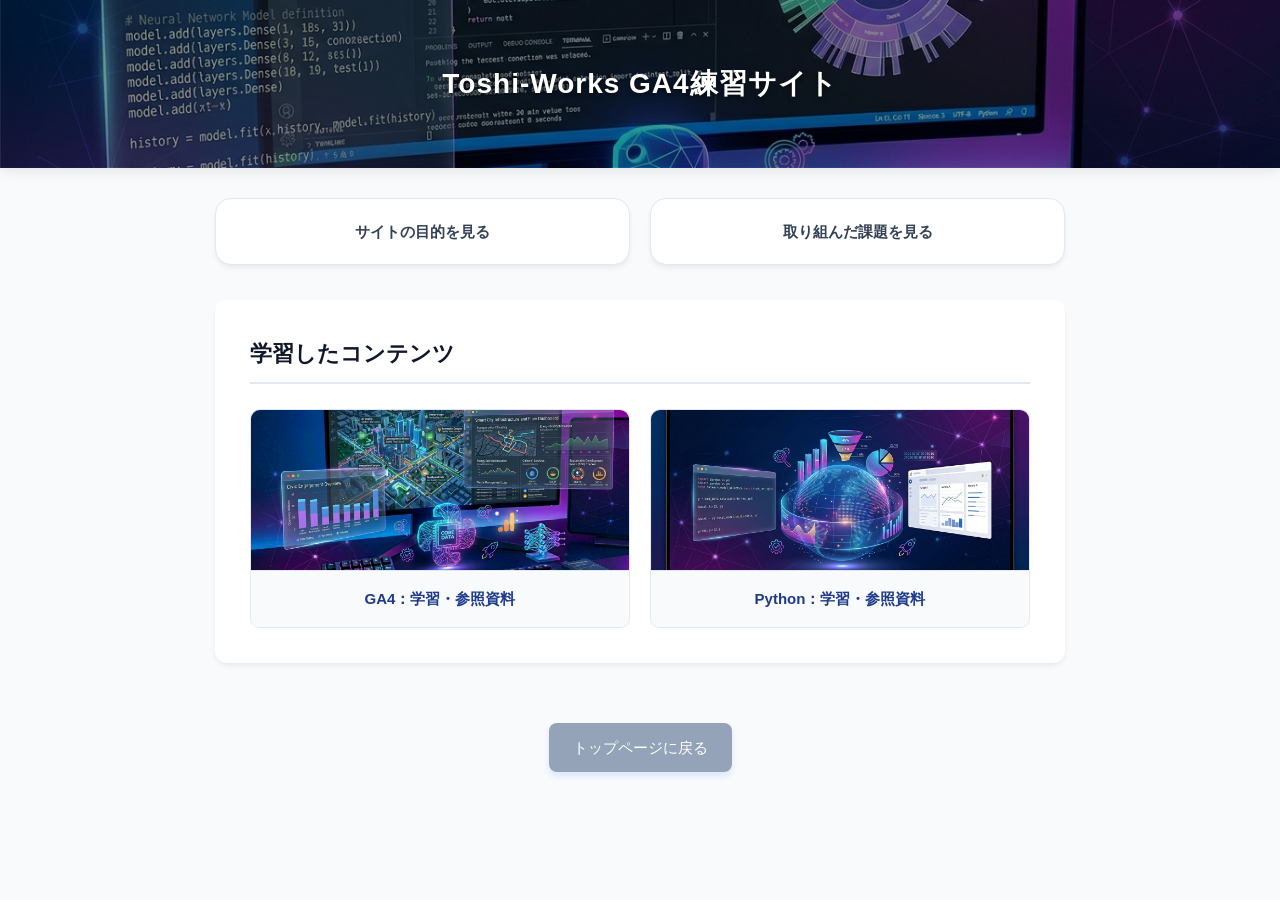
==== index.html @ b4716031 "Refactor index.html structure and improve layout" ====
<!DOCTYPE html>
<html lang="ja">
<head>
    <!-- Google Tag Manager -->
    <script>(function(w,d,s,l,i){w[l]=w[l]||[];w[l].push({'gtm.start':
new Date().getTime(),event:'gtm.js'});var f=d.getElementsByTagName(s)[0],
j=d.createElement(s),dl=l!='dataLayer'?'&l='+l:'';j.async=true;j.src=
'https://www.googletagmanager.com/gtm.js?id='+i+dl;f.parentNode.insertBefore(j,f);
})(window,document,'script','dataLayer','GTM-KW38LGGC');</script>
<!-- End Google Tag Manager -->
 
    <script>(function(w,d,s,l,i){w[l]=w[l]||[];w[l].push({'gtm.start':
    new Date().getTime(),event:'gtm.js'});var f=d.getElementsByTagName(s)[0],
    j=d.createElement(s),dl=l!='dataLayer'?'&l='+l:'';j.async=true;j.src=
    'https://www.googletagmanager.com/gtm.js?id='+i+dl;f.parentNode.insertBefore(j,f);
    })(window,document,'script','dataLayer','GTM-KW38LGGC');</script>
    <meta charset="UTF-8">
    <meta name="viewport" content="width=device-width, initial-scale=1.0">
    <title>Toshi-Works GA4練習サイト</title>
    <link rel="stylesheet" href="style.css">
    <script async src="https://www.googletagmanager.com/gtag/js?id=G-W32CDC7PDS"></script>
</head>
<body>
 <!-- Google Tag Manager (noscript) -->
<noscript><iframe src="https://www.googletagmanager.com/ns.html?id=GTM-KW38LGGC"
height="0" width="0" style="display:none;visibility:hidden"></iframe></noscript>
<!-- End Google Tag Manager (noscript) -->
    
    <noscript><iframe src="https://www.googletagmanager.com/ns.html?id=GTM-KW38LGGC"
    height="0" width="0" style="display:none;visibility:hidden"></iframe></noscript>
    <header>
        <h1>Toshi-Works GA4練習サイト</h1>
    </header>

    <div class="container">

        <div class="top-nav-container">
            <a href="about.html" class="nav-card-btn">
                サイトの目的を見る
            </a>
            <a href="works.html" class="nav-card-btn">
                取り組んだ課題を見る
            </a>
        </div>

        <div class="section-box">
            <h2 class="section-title">学習したコンテンツ</h2>
            
            <div class="content-flex-container">
                
                <a href="ga4_content.html" class="content-card-link">
                    <div class="content-card-img-box">
                        <img src="top_ga4.PNG" alt="GA4コンテンツ" class="content-card-img">
                    </div>
                    <div class="content-card-text">
                        GA4：学習・参照資料
                    </div>
                </a>

                <a href="python_contents.html" class="content-card-link">
                    <div class="content-card-img-box">
                        <img src="top_python.PNG" alt="Pythonコンテンツ" class="content-card-img">
                    </div>
                    <div class="content-card-text">
                        Python：学習・参照資料
                    </div>
                </a>

            </div> </div> <div class="footer-nav">
            <a href="https://toshi-works.github.io/toshi.works" class="link-btn link-btn-secondary">
                トップページに戻る
            </a>
        </div>

    </div> </body>
</html>
---- style.css ----
/* ==========================================================================
   Toshi-Works 共通スタイルシート（style.css）
   ========================================================================== */

/* 1. 全体の共通ベース設定 */
body {
    font-family: 'Helvetica Neue', Arial, sans-serif;
    background-color: #f8fafc;
    color: #334155;
    margin: 0;
    padding: 0;
    line-height: 1.7;
}

/* ==========================================================================
   1. 全体の共通ベース設定：ヘッダー画像背景版
   ========================================================================== */
header {
    /* 📷 「header-bg.jpg」をご自身が用意した画像の名前に変えてください */
    /* 画像をアップロードするまでは、スタイリッシュなグラデーションの仮画像が表示されます */
    background-image: linear-gradient(rgba(0, 0, 0, 0.4), rgba(0, 0, 0, 0.4)), url('top_hero.PNG');
    
    background-size: cover;      /* 画像をヘッダーの横幅いっぱいに綺麗に敷き詰める */
    background-position: center;  /* 画像の中心を基準に配置する */
    background-repeat: no-repeat;
    
    /* ヘッダーの縦幅（厚み）の調整 */
    padding: 60px 20px;          /* 上下に60pxの広めの余白を作って、画像を見せます */
    text-align: center;
    
    /* 立体感のあるオシャレな影 */
    box-shadow: 0 4px 12px rgba(0,0,0,0.08);
}

header h1 {
    margin: 0;
    font-size: 28px;             /* 文字を少し大きめに */
    color: #ffffff;              /* 💡 画像の上に載せるため、文字色を「白」に変えます */
    font-weight: bold;
    text-shadow: 0 2px 4px rgba(0, 0, 0, 0.5); /* 文字の後ろに薄い影を入れて、画像と重なっても読みやすくします */
    letter-spacing: 1px;         /* 文字の間隔を少し広げてオシャレに */
}
.container {
    max-width: 850px;
    margin: 40px auto;
    padding: 0 20px;
}

/* 2. 基本のボックス（セクション・ストーリー共通） */
.section-box, .story-box {
    background: #ffffff;
    border-radius: 12px;
    padding: 35px;
    margin-bottom: 30px;
    box-shadow: 0 4px 6px -1px rgba(0, 0, 0, 0.05), 0 2px 4px -1px rgba(0, 0, 0, 0.03);
}

.section-title, .page-title {
    font-size: 22px;
    color: #0f172a;
    margin-top: 0;
    margin-bottom: 25px;
    font-weight: 700;
    border-bottom: 2px solid #e2e8f0;
    padding-bottom: 10px;
}

/* ハイライト文字 */
.highlight {
    font-weight: bold;
    color: #1e3a8a;
    background-color: #eff6ff;
    padding: 2px 6px;
    border-radius: 4px;
}

/* 箇条書きリスト */
.skill-list, .work-list {
    margin: 20px 0;
    padding-left: 20px;
}

.skill-list li, .work-list li {
    margin-bottom: 10px;
    color: #475569;
}

/* 3. ボタン関連 */
.link-btn, .visit-btn, .contact-btn {
    display: inline-block;
    margin: 20px auto 10px auto;
    background-color: #3b82f6;
    color: #ffffff;
    text-decoration: none;
    padding: 12px 24px;
    border-radius: 8px;
    font-weight: bold;
    font-size: 15px;
    transition: all 0.3s ease;
    box-shadow: 0 4px 6px rgba(59, 130, 246, 0.15);
    border: none;
    cursor: pointer;
}

.link-btn:hover, .visit-btn:hover, .contact-btn:hover {
    background-color: #2563eb;
    transform: translateY(-2px);
    box-shadow: 0 6px 12px rgba(59, 130, 246, 0.25);
}

/* 戻るボタン（グレー） */
.link-btn-secondary {
    display: inline-block;
    background-color: #94a3b8;
    color: #ffffff;
    text-decoration: none;
    padding: 12px 24px;
    border-radius: 8px;
    font-weight: 500;
    transition: background-color 0.2s;
}

.link-btn-secondary:hover {
    background-color: #64748b;
}

.footer-nav {
    text-align: center;
    margin-top: 40px;
}

/* 4. トップページ専用：メインビジュアル */
.top-hero-banner {
    width: 100%;
    max-width: 100%;
    overflow: hidden;
    margin-bottom: 30px;
    border-radius: 12px;
}

.hero-img {
    width: 100%;
    height: 350px; 
    display: block;
    object-fit: cover; 
    object-position: center; 
}

/* 📱 スマホで見るときは縦幅を調整 */
@media (max-width: 768px) {
    .hero-img {
        height: 200px;
    }
}

/* 5. お問い合わせページ専用：淡いブルーのボックス */
.contact-section {
    background: #f0f5ff;
    border: 1px solid #dbeafe; 
    color: #334155;      
    border-radius: 12px;
    padding: 35px;
    text-align: center;
    margin-bottom: 30px;
}

.contact-title {
    font-size: 18px;
    margin-top: 0;
    margin-bottom: 10px;
    color: #334155;
    font-weight: bold;
}

/* 6. 実績ページ（Works）専用：オシャレな区切りのカード */
.work-card {
    background: #ffffff;
    border-radius: 16px;
    padding: 35px;
    margin-bottom: 40px;
    box-shadow: 0 10px 25px -5px rgba(0, 0, 0, 0.05), 0 8px 10px -6px rgba(0, 0, 0, 0.03);
    border-bottom: 4px solid #dbeafe; 
    position: relative;
}

.work-title {
    font-size: 24px; 
    color: #0f172a;
    margin-top: 0;
    margin-bottom: 8px;
    font-weight: 700;
}

.work-date {
    font-size: 13px;
    color: #94a3b8;
    margin-bottom: 20px;
    display: block;
}

.work-content-flex {
    display: flex;
    gap: 30px;
    align-items: flex-start;
}

@media (max-width: 768px) {
    .work-content-flex {
        flex-direction: column;
    }
}

.work-image-box {
    flex: 1;
    width: 100%;
}

.work-img {
    width: 100%;
    height: 220px; 
    border-radius: 10px;
    border: 1px solid #e2e8f0;
    object-fit: cover; 
    object-position: center; 
    box-shadow: 0 2px 4px rgba(0,0,0,0.02);
    transition: transform 0.3s ease;
}

.work-img:hover {
    transform: scale(1.02);
}

/* 📱 スマホ用の画像サイズ */
@media (max-width: 768px) {
    .work-img {
        height: 240px; 
    }
}

.work-text-box {
    flex: 1.3;
    width: 100%;
}

.work-section-title {
    font-size: 14px;
    color: #1e3a8a;
    font-weight: bold;
    margin-top: 20px;
    margin-bottom: 8px;
    background-color: #eff6ff;
    padding: 4px 10px;
    border-radius: 6px;
    display: inline-block;
}

/* ==========================================================================
   7. トップページ：学習コンテンツの横並び・カードリンク設定
   ========================================================================== */
/* 2つのカードを横並びにする指示 */
.content-flex-container {
    display: flex;
    gap: 20px; 
    width: 100%;
}

/* 一体化してクリックできるようにするカードの土台 */
.content-card-link {
    flex: 1; 
    background: #ffffff;
    border: 1px solid #e2e8f0;
    border-radius: 10px;
    overflow: hidden;
    text-decoration: none; 
    display: block;
    transition: all 0.3s ease;
    box-shadow: 0 2px 4px rgba(0,0,0,0.02);
}

/* カード全体にマウスを乗せたときの「浮き上がる」動き */
.content-card-link:hover {
    transform: translateY(-4px);
    box-shadow: 0 12px 20px -5px rgba(0, 0, 0, 0.08);
    border-color: #3b82f6; 
}

/* カード内の画像の設定 */
.content-card-img-box {
    width: 100%;
    height: 160px; 
    overflow: hidden;
}

.content-card-img {
    width: 100%;
    height: 100%;
    object-fit: cover; 
}

/* 画像の下の「文字列」のオシャレな装飾 */
.content-card-text {
    padding: 15px;
    text-align: center;
    font-weight: bold;
    font-size: 15px;
    color: #1e3a8a; 
    background-color: #f8fafc; 
    border-top: 1px solid #e2e8f0;
    transition: background-color 0.3s;
}

/* マウスを乗せたときに文字の背景を少し明るく */
.content-card-link:hover .content-card-text {
    background-color: #eff6ff;
    color: #2563eb;
}

/* 📱 スマホで見るときは縦並びに自動切り替え */
@media (max-width: 768px) {
    .content-flex-container {
        flex-direction: column;
        gap: 15px;
    }
    .content-card-img-box {
        height: 180px; 
    }
}
/* ==========================================================================
   8. トップページ最上部：ナビゲーションボタン横並び設定（極上モダン版）
   ========================================================================== */
.top-nav-container {
    display: flex;
    gap: 20px;            /* ボタン同士に心地よい隙間を作る */
    margin: -10px auto 35px auto; /* ヘッダーと下のコンテンツを繋ぐ絶妙な余白 */
    width: 100%;
}

.nav-card-btn {
    flex: 1;
    background: #ffffff;
    color: #334155;       /* パキッとした青ではなく、高級感のあるダークグレー */
    border: 1px solid #e2e8f0;
    text-decoration: none;
    padding: 20px 16px;   /* 上下を少しふっくらさせて押しやすく */
    text-align: center;
    font-weight: 600;     /* 太すぎず細すぎない、今風の文字の太さ */
    font-size: 15px;
    border-radius: 16px;  /* 角をしっかり丸めて、柔らかく洗練された印象に */
    
    /* 💡 影を「2層」重ねることで、ベタ塗りではない、本物の立体感（浮き出し）を作ります */
    box-shadow: 
        0 4px 6px -1px rgba(0, 0, 0, 0.05), 
        0 2px 4px -1px rgba(0, 0, 0, 0.03);
    
    /* マウスを乗せたときの動きを滑らかにする設定 */
    transition: transform 0.25s cubic-bezier(0.4, 0, 0.2, 1), 
                box-shadow 0.25s ease, 
                border-color 0.25s ease, 
                color 0.25s ease;
}

/* 💡 マウスを乗せた（ホバーした）ときの特別な演出 */
.nav-card-btn:hover {
    color: #3b82f6;       /* 文字が爽やかなテックブルーに変わる */
    border-color: #bfdbfe; /* 枠線が優しい薄青に変化 */
    
    /* フワッと上に4ピクセルだけ浮き上がる */
    transform: translateY(-4px); 
    
    /* 浮き上がった分、影を深く、柔らかく広げてリアルな影を表現 */
    box-shadow: 
        0 20px 25px -5px rgba(59, 130, 246, 0.1), 
        0 10px 10px -5px rgba(59, 130, 246, 0.04);
}

/* 📱 スマホで見るときはスマートな縦並びに自動切り替え */
@media (max-width: 768px) {
    .top-nav-container {
        flex-direction: column;
        gap: 12px;
        margin-top: 5px;
    }
    .nav-card-btn {
        padding: 16px; /* スマホでは少しスリムにして画面に収まりやすく */
    }
}
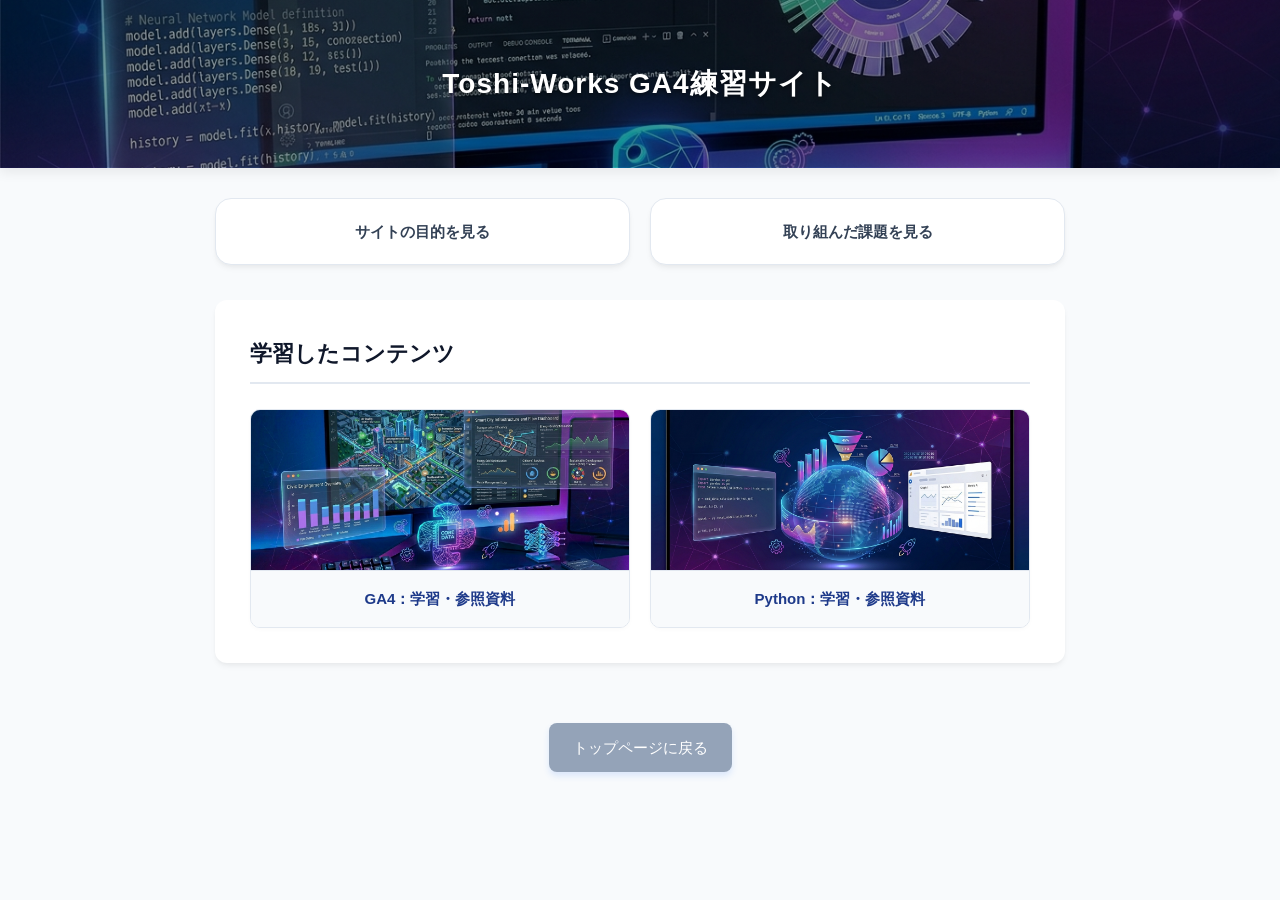
==== commit d6673207: "Update index.html" ====
--- a/index.html
+++ b/index.html
@@ -48,9 +48,9 @@
             
             <div class="content-flex-container">
                 
-                <a href="ga4_content.html" class="content-card-link">
+                <a href="ga4_contents.html" class="content-card-link">
                     <div class="content-card-img-box">
-                        <img src="top_ga4.PNG" alt="GA4コンテンツ" class="content-card-img">
+                        <img src="images/top_ga4.PNG" alt="GA4コンテンツ" class="content-card-img">
                     </div>
                     <div class="content-card-text">
                         GA4：学習・参照資料
@@ -59,7 +59,7 @@
 
                 <a href="python_contents.html" class="content-card-link">
                     <div class="content-card-img-box">
-                        <img src="top_python.PNG" alt="Pythonコンテンツ" class="content-card-img">
+                        <img src="images/top_python.PNG" alt="Pythonコンテンツ" class="content-card-img">
                     </div>
                     <div class="content-card-text">
                         Python：学習・参照資料
--- a/style.css
+++ b/style.css
@@ -18,7 +18,7 @@
 header {
     /* 📷 「header-bg.jpg」をご自身が用意した画像の名前に変えてください */
     /* 画像をアップロードするまでは、スタイリッシュなグラデーションの仮画像が表示されます */
-    background-image: linear-gradient(rgba(0, 0, 0, 0.4), rgba(0, 0, 0, 0.4)), url('top_hero.PNG');
+    background-image: linear-gradient(rgba(0, 0, 0, 0.4), rgba(0, 0, 0, 0.4)), url('images/top_hero.PNG');
     
     background-size: cover;      /* 画像をヘッダーの横幅いっぱいに綺麗に敷き詰める */
     background-position: center;  /* 画像の中心を基準に配置する */
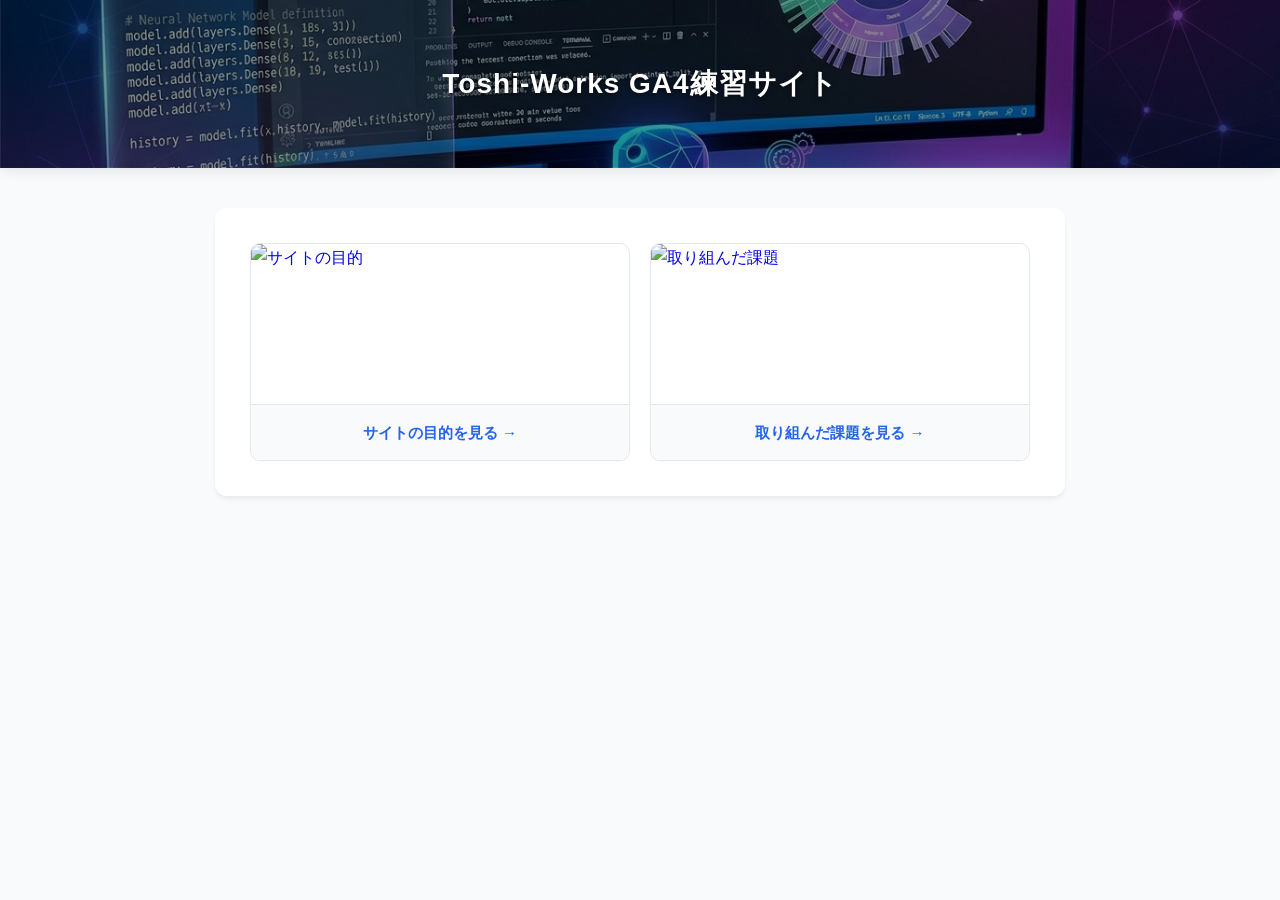
==== commit b646de6f: "Fix Google Tag Manager comments in index.html" ====
--- a/index.html
+++ b/index.html
@@ -1,14 +1,13 @@
 <!DOCTYPE html>
 <html lang="ja">
 <head>
-    <!-- Google Tag Manager -->
+     <!-- Google Tag Manager -->
     <script>(function(w,d,s,l,i){w[l]=w[l]||[];w[l].push({'gtm.start':
 new Date().getTime(),event:'gtm.js'});var f=d.getElementsByTagName(s)[0],
 j=d.createElement(s),dl=l!='dataLayer'?'&l='+l:'';j.async=true;j.src=
 'https://www.googletagmanager.com/gtm.js?id='+i+dl;f.parentNode.insertBefore(j,f);
 })(window,document,'script','dataLayer','GTM-KW38LGGC');</script>
 <!-- End Google Tag Manager -->
- 
     <script>(function(w,d,s,l,i){w[l]=w[l]||[];w[l].push({'gtm.start':
     new Date().getTime(),event:'gtm.js'});var f=d.getElementsByTagName(s)[0],
     j=d.createElement(s),dl=l!='dataLayer'?'&l='+l:'';j.async=true;j.src=
@@ -21,11 +20,10 @@
     <script async src="https://www.googletagmanager.com/gtag/js?id=G-W32CDC7PDS"></script>
 </head>
 <body>
- <!-- Google Tag Manager (noscript) -->
+     <!-- Google Tag Manager (noscript) -->
 <noscript><iframe src="https://www.googletagmanager.com/ns.html?id=GTM-KW38LGGC"
 height="0" width="0" style="display:none;visibility:hidden"></iframe></noscript>
 <!-- End Google Tag Manager (noscript) -->
-    
     <noscript><iframe src="https://www.googletagmanager.com/ns.html?id=GTM-KW38LGGC"
     height="0" width="0" style="display:none;visibility:hidden"></iframe></noscript>
     <header>
@@ -34,43 +32,25 @@
 
     <div class="container">
 
-        <div class="top-nav-container">
-            <a href="about.html" class="nav-card-btn">
-                サイトの目的を見る
-            </a>
-            <a href="works.html" class="nav-card-btn">
-                取り組んだ課題を見る
-            </a>
-        </div>
-
         <div class="section-box">
-            <h2 class="section-title">学習したコンテンツ</h2>
-            
             <div class="content-flex-container">
                 
-                <a href="ga4_contents.html" class="content-card-link">
+                <a href="about.html" class="content-card-link">
                     <div class="content-card-img-box">
-                        <img src="images/top_ga4.PNG" alt="GA4コンテンツ" class="content-card-img">
+                        <img src="images/site.PNG" alt="サイトの目的" class="content-card-img">
                     </div>
-                    <div class="content-card-text">
-                        GA4：学習・参照資料
+                    <div class="content-card-text" style="font-weight: bold; color: #2563eb;">
+                        サイトの目的を見る →
                     </div>
                 </a>
 
-                <a href="python_contents.html" class="content-card-link">
+                <a href="works.html" class="content-card-link">
                     <div class="content-card-img-box">
-                        <img src="images/top_python.PNG" alt="Pythonコンテンツ" class="content-card-img">
+                        <img src="images/challenge.PMG" alt="取り組んだ課題" class="content-card-img">
                     </div>
-                    <div class="content-card-text">
-                        Python：学習・参照資料
+                    <div class="content-card-text" style="font-weight: bold; color: #2563eb;">
+                        取り組んだ課題を見る →
                     </div>
                 </a>
 
-            </div> </div> <div class="footer-nav">
-            <a href="https://toshi-works.github.io/toshi.works" class="link-btn link-btn-secondary">
-                トップページに戻る
-            </a>
-        </div>
-
-    </div> </body>
-</html>
+            </div>
--- a/style.css
+++ b/style.css
@@ -2,7 +2,9 @@
    Toshi-Works 共通スタイルシート（style.css）
    ========================================================================== */
 
-/* 1. 全体の共通ベース設定 */
+/* --------------------------------------------------------------------------
+   1. 全体の共通ベース設定 ＆ ヘッダー
+   -------------------------------------------------------------------------- */
 body {
     font-family: 'Helvetica Neue', Arial, sans-serif;
     background-color: #f8fafc;
@@ -12,41 +14,35 @@
     line-height: 1.7;
 }
 
-/* ==========================================================================
-   1. 全体の共通ベース設定：ヘッダー画像背景版
-   ========================================================================== */
 header {
-    /* 📷 「header-bg.jpg」をご自身が用意した画像の名前に変えてください */
-    /* 画像をアップロードするまでは、スタイリッシュなグラデーションの仮画像が表示されます */
+    /* 📷 背景画像の指定 */
     background-image: linear-gradient(rgba(0, 0, 0, 0.4), rgba(0, 0, 0, 0.4)), url('images/top_hero.PNG');
-    
     background-size: cover;      /* 画像をヘッダーの横幅いっぱいに綺麗に敷き詰める */
     background-position: center;  /* 画像の中心を基準に配置する */
     background-repeat: no-repeat;
-    
-    /* ヘッダーの縦幅（厚み）の調整 */
     padding: 60px 20px;          /* 上下に60pxの広めの余白を作って、画像を見せます */
     text-align: center;
-    
-    /* 立体感のあるオシャレな影 */
-    box-shadow: 0 4px 12px rgba(0,0,0,0.08);
+    box-shadow: 0 4px 12px rgba(0,0,0,0.08); /* 立体感のあるオシャレな影 */
 }
 
 header h1 {
     margin: 0;
-    font-size: 28px;             /* 文字を少し大きめに */
-    color: #ffffff;              /* 💡 画像の上に載せるため、文字色を「白」に変えます */
-    font-weight: bold;
-    text-shadow: 0 2px 4px rgba(0, 0, 0, 0.5); /* 文字の後ろに薄い影を入れて、画像と重なっても読みやすくします */
+    font-size: 28px;
+    color: #ffffff;              /* 文字色を「白」に */
+    font-weight: bold;
+    text-shadow: 0 2px 4px rgba(0, 0, 0, 0.5); /* 文字の後ろに薄い影を入れて読みやすく */
     letter-spacing: 1px;         /* 文字の間隔を少し広げてオシャレに */
 }
+
 .container {
     max-width: 850px;
     margin: 40px auto;
     padding: 0 20px;
 }
 
-/* 2. 基本のボックス（セクション・ストーリー共通） */
+/* --------------------------------------------------------------------------
+   2. 基本のボックス ＆ 共通パーツ
+   -------------------------------------------------------------------------- */
 .section-box, .story-box {
     background: #ffffff;
     border-radius: 12px;
@@ -85,8 +81,11 @@
     color: #475569;
 }
 
-/* 3. ボタン関連 */
-.link-btn, .visit-btn, .contact-btn {
+/* --------------------------------------------------------------------------
+   3. ボタン関連（共通 ＆ フッター戻るボタン）
+   -------------------------------------------------------------------------- */
+/* お問い合わせ等で使う標準ボタン */
+.link-btn, .contact-btn {
     display: inline-block;
     margin: 20px auto 10px auto;
     background-color: #3b82f6;
@@ -102,7 +101,7 @@
     cursor: pointer;
 }
 
-.link-btn:hover, .visit-btn:hover, .contact-btn:hover {
+.link-btn:hover, .contact-btn:hover {
     background-color: #2563eb;
     transform: translateY(-2px);
     box-shadow: 0 6px 12px rgba(59, 130, 246, 0.25);
@@ -129,7 +128,9 @@
     margin-top: 40px;
 }
 
-/* 4. トップページ専用：メインビジュアル */
+/* --------------------------------------------------------------------------
+   4. トップページ専用：メインビジュアル
+   -------------------------------------------------------------------------- */
 .top-hero-banner {
     width: 100%;
     max-width: 100%;
@@ -153,7 +154,9 @@
     }
 }
 
-/* 5. お問い合わせページ専用：淡いブルーのボックス */
+/* --------------------------------------------------------------------------
+   5. お問い合わせページ専用：淡いブルーのボックス
+   -------------------------------------------------------------------------- */
 .contact-section {
     background: #f0f5ff;
     border: 1px solid #dbeafe; 
@@ -172,99 +175,72 @@
     font-weight: bold;
 }
 
-/* 6. 実績ページ（Works）専用：オシャレな区切りのカード */
-.work-card {
+/* --------------------------------------------------------------------------
+   6. トップページ最上部：ナビゲーションボタン（極上モダン版）
+   -------------------------------------------------------------------------- */
+.top-nav-container {
+    display: flex;
+    gap: 20px;            /* ボタン同士に心地よい隙間を作る */
+    margin: -10px auto 35px auto; /* ヘッダーと下のコンテンツを繋ぐ絶妙な余白 */
+    width: 100%;
+}
+
+.nav-card-btn {
+    flex: 1;
     background: #ffffff;
-    border-radius: 16px;
-    padding: 35px;
-    margin-bottom: 40px;
-    box-shadow: 0 10px 25px -5px rgba(0, 0, 0, 0.05), 0 8px 10px -6px rgba(0, 0, 0, 0.03);
-    border-bottom: 4px solid #dbeafe; 
-    position: relative;
-}
-
-.work-title {
-    font-size: 24px; 
-    color: #0f172a;
-    margin-top: 0;
-    margin-bottom: 8px;
-    font-weight: 700;
-}
-
-.work-date {
-    font-size: 13px;
-    color: #94a3b8;
-    margin-bottom: 20px;
-    display: block;
-}
-
-.work-content-flex {
-    display: flex;
-    gap: 30px;
-    align-items: flex-start;
-}
-
+    color: #334155;       /* 高級感のあるダークグレー */
+    border: 1px solid #e2e8f0;
+    text-decoration: none;
+    padding: 20px 16px;   /* 上下を少しふっくらさせて押しやすく */
+    text-align: center;
+    font-weight: 600;     /* 太すぎず細すぎない、今風の文字の太さ */
+    font-size: 15px;
+    border-radius: 16px;  /* 角をしっかり丸めて、柔らかく洗練された印象に */
+    
+    /* 💡 影を「2層」重ねることで本物の立体感を作ります */
+    box-shadow: 
+        0 4px 6px -1px rgba(0, 0, 0, 0.05), 
+        0 2px 4px -1px rgba(0, 0, 0, 0.03);
+    
+    /* マウスを乗せたときの動きを滑らかにする設定 */
+    transition: transform 0.25s cubic-bezier(0.4, 0, 0.2, 1), 
+                box-shadow 0.25s ease, 
+                border-color 0.25s ease, 
+                color 0.25s ease;
+}
+
+/* マウスを乗せた（ホバーした）ときの特別な演出 */
+.nav-card-btn:hover {
+    color: #3b82f6;       /* 文字が爽やかなテックブルーに変わる */
+    border-color: #bfdbfe; /* 枠線が優しい薄青に変化 */
+    transform: translateY(-4px); /* フワッと上に4ピクセルだけ浮き上がる */
+    
+    box-shadow: 
+        0 20px 25px -5px rgba(59, 130, 246, 0.1), 
+        0 10px 10px -5px rgba(59, 130, 246, 0.04);
+}
+
+/* 📱 スマホ用：縦並びに自動切り替え */
 @media (max-width: 768px) {
-    .work-content-flex {
+    .top-nav-container {
         flex-direction: column;
-    }
-}
-
-.work-image-box {
-    flex: 1;
-    width: 100%;
-}
-
-.work-img {
-    width: 100%;
-    height: 220px; 
-    border-radius: 10px;
-    border: 1px solid #e2e8f0;
-    object-fit: cover; 
-    object-position: center; 
-    box-shadow: 0 2px 4px rgba(0,0,0,0.02);
-    transition: transform 0.3s ease;
-}
-
-.work-img:hover {
-    transform: scale(1.02);
-}
-
-/* 📱 スマホ用の画像サイズ */
-@media (max-width: 768px) {
-    .work-img {
-        height: 240px; 
-    }
-}
-
-.work-text-box {
-    flex: 1.3;
-    width: 100%;
-}
-
-.work-section-title {
-    font-size: 14px;
-    color: #1e3a8a;
-    font-weight: bold;
-    margin-top: 20px;
-    margin-bottom: 8px;
-    background-color: #eff6ff;
-    padding: 4px 10px;
-    border-radius: 6px;
-    display: inline-block;
-}
-
-/* ==========================================================================
+        gap: 12px;
+        margin-top: 5px;
+    }
+    .nav-card-btn {
+        padding: 16px;
+    }
+}
+
+/* --------------------------------------------------------------------------
    7. トップページ：学習コンテンツの横並び・カードリンク設定
-   ========================================================================== */
-/* 2つのカードを横並びにする指示 */
+   -------------------------------------------------------------------------- */
 .content-flex-container {
     display: flex;
     gap: 20px; 
     width: 100%;
 }
 
-/* 一体化してクリックできるようにするカードの土台 */
 .content-card-link {
     flex: 1; 
     background: #ffffff;
@@ -277,14 +253,12 @@
     box-shadow: 0 2px 4px rgba(0,0,0,0.02);
 }
 
-/* カード全体にマウスを乗せたときの「浮き上がる」動き */
 .content-card-link:hover {
     transform: translateY(-4px);
     box-shadow: 0 12px 20px -5px rgba(0, 0, 0, 0.08);
     border-color: #3b82f6; 
 }
 
-/* カード内の画像の設定 */
 .content-card-img-box {
     width: 100%;
     height: 160px; 
@@ -297,7 +271,6 @@
     object-fit: cover; 
 }
 
-/* 画像の下の「文字列」のオシャレな装飾 */
 .content-card-text {
     padding: 15px;
     text-align: center;
@@ -309,13 +282,12 @@
     transition: background-color 0.3s;
 }
 
-/* マウスを乗せたときに文字の背景を少し明るく */
 .content-card-link:hover .content-card-text {
     background-color: #eff6ff;
     color: #2563eb;
 }
 
-/* 📱 スマホで見るときは縦並びに自動切り替え */
+/* 📱 スマホ用：縦並びに自動切り替え */
 @media (max-width: 768px) {
     .content-flex-container {
         flex-direction: column;
@@ -325,62 +297,198 @@
         height: 180px; 
     }
 }
-/* ==========================================================================
-   8. トップページ最上部：ナビゲーションボタン横並び設定（極上モダン版）
-   ========================================================================== */
-.top-nav-container {
+
+/* --------------------------------------------------------------------------
+   8. 実績ページ（Works）専用：カードレイアウト
+   -------------------------------------------------------------------------- */
+.work-card {
+    background: #ffffff;
+    border-radius: 16px;
+    padding: 35px;
+    margin-bottom: 40px;
+    box-shadow: 0 10px 25px -5px rgba(0, 0, 0, 0.05), 0 8px 10px -6px rgba(0, 0, 0, 0.03);
+    border-bottom: 4px solid #dbeafe; 
+    position: relative;
+}
+
+.work-title {
+    font-size: 24px; 
+    color: #0f172a;
+    margin-top: 0;
+    margin-bottom: 8px;
+    font-weight: 700;
+}
+
+.work-date {
+    font-size: 13px;
+    color: #94a3b8;
+    margin-bottom: 20px;
+    display: block;
+}
+
+.work-content-flex {
     display: flex;
-    gap: 20px;            /* ボタン同士に心地よい隙間を作る */
-    margin: -10px auto 35px auto; /* ヘッダーと下のコンテンツを繋ぐ絶妙な余白 */
-    width: 100%;
-}
-
-.nav-card-btn {
+    gap: 30px;
+    align-items: flex-start;
+}
+
+@media (max-width: 768px) {
+    .work-content-flex {
+        flex-direction: column;
+    }
+}
+
+.work-image-box {
     flex: 1;
-    background: #ffffff;
-    color: #334155;       /* パキッとした青ではなく、高級感のあるダークグレー */
+    width: 100%;
+}
+
+.work-img {
+    width: 100%;
+    height: 220px; 
+    border-radius: 10px;
     border: 1px solid #e2e8f0;
+    object-fit: cover; 
+    object-position: center; 
+    box-shadow: 0 2px 4px rgba(0,0,0,0.02);
+    transition: transform 0.3s ease;
+}
+
+.work-img:hover {
+    transform: scale(1.02);
+}
+
+/* 📱 スマホ用の画像サイズ */
+@media (max-width: 768px) {
+    .work-img {
+        height: 240px; 
+    }
+}
+
+.work-text-box {
+    flex: 1.3;
+    width: 100%;
+}
+
+.work-section-title {
+    font-size: 14px;
+    color: #1e3a8a;
+    font-weight: bold;
+    margin-top: 20px;
+    margin-bottom: 8px;
+    background-color: #eff6ff;
+    padding: 4px 10px;
+    border-radius: 6px;
+    display: inline-block;
+}
+
+/* 💡 修正：実績カード内のリンクボタン（シックなモノトーン版） */
+.visit-btn {
+    display: inline-block;
+    background-color: #475569; /* 高級感のあるスレートグレー */
+    color: #ffffff;
     text-decoration: none;
-    padding: 20px 16px;   /* 上下を少しふっくらさせて押しやすく */
-    text-align: center;
-    font-weight: 600;     /* 太すぎず細すぎない、今風の文字の太さ */
-    font-size: 15px;
-    border-radius: 16px;  /* 角をしっかり丸めて、柔らかく洗練された印象に */
+    padding: 12px 24px;
+    font-weight: 600;
+    font-size: 14px;
+    border-radius: 8px;
+    margin-top: 20px;
+    text-align: center;
+    transition: background-color 0.2s ease, transform 0.2s ease;
+    box-shadow: 0 2px 4px rgba(0, 0, 0, 0.05);
+    border: none;
+    cursor: pointer;
+}
+
+.visit-btn:hover {
+    background-color: #334155; /* 深みのあるチャコールグレーに変化 */
+    transform: translateY(-1px);
+    box-shadow: 0 4px 6px rgba(0, 0, 0, 0.1);
+}
+
+/* --------------------------------------------------------------------------
+   9. コードブロック（Pythonコード表示用）
+   -------------------------------------------------------------------------- */
+.code-container {
+    margin: 20px 0;
+    background-color: #1e293b; /* ダークモード風の洗練された濃いグレー */
+    border-radius: 8px;
+    overflow: hidden;
+    box-shadow: 0 4px 6px -1px rgba(0, 0, 0, 0.1);
+}
+
+.code-header {
+    background-color: #0f172a; /* 枠よりさらに一段暗い色で引き締める */
+    padding: 10px 16px;
+    color: #94a3b8;
+    font-size: 13px;
+    font-family: 'Courier New', Courier, monospace;
+    border-bottom: 1px solid #334155;
+}
+
+.code-container pre {
+    margin: 0;
+    padding: 18px 20px;
+    overflow-x: auto;   /* 横スクロール */
     
-    /* 💡 影を「2層」重ねることで、ベタ塗りではない、本物の立体感（浮き出し）を作ります */
-    box-shadow: 
-        0 4px 6px -1px rgba(0, 0, 0, 0.05), 
-        0 2px 4px -1px rgba(0, 0, 0, 0.03);
-    
-    /* マウスを乗せたときの動きを滑らかにする設定 */
-    transition: transform 0.25s cubic-bezier(0.4, 0, 0.2, 1), 
-                box-shadow 0.25s ease, 
-                border-color 0.25s ease, 
-                color 0.25s ease;
-}
-
-/* 💡 マウスを乗せた（ホバーした）ときの特別な演出 */
-.nav-card-btn:hover {
-    color: #3b82f6;       /* 文字が爽やかなテックブルーに変わる */
-    border-color: #bfdbfe; /* 枠線が優しい薄青に変化 */
-    
-    /* フワッと上に4ピクセルだけ浮き上がる */
-    transform: translateY(-4px); 
-    
-    /* 浮き上がった分、影を深く、柔らかく広げてリアルな影を表現 */
-    box-shadow: 
-        0 20px 25px -5px rgba(59, 130, 246, 0.1), 
-        0 10px 10px -5px rgba(59, 130, 246, 0.04);
-}
-
-/* 📱 スマホで見るときはスマートな縦並びに自動切り替え */
-@media (max-width: 768px) {
-    .top-nav-container {
-        flex-direction: column;
-        gap: 12px;
-        margin-top: 5px;
-    }
-    .nav-card-btn {
-        padding: 16px; /* スマホでは少しスリムにして画面に収まりやすく */
-    }
-}
+    /* 💡 長いコード対策：400pxを超えたら枠内で縦スクロールさせる設定 */
+    max-height: 400px;  
+    overflow-y: auto;   
+}
+
+.code-container code {
+    color: #38bdf8;       /* Pythonのコードが映える、爽やかなライトブルー */
+    font-family: 'Consolas', 'Monaco', 'Courier New', Courier, monospace; /* プログラミング専用フォント */
+    font-size: 14px;
+    line-height: 1.6;     /* 行と行の間のスペースを広げて読みやすく */
+    text-align: left;
+    display: block;
+}
+
+/* --- カテゴリータグ用のスタイル（新設） --- */
+.work-meta {
+    display: flex;
+    align-items: center;
+    gap: 15px;            /* 日付とタグの間の隙間 */
+    margin-bottom: 20px;  /* 本文との間の余白 */
+    flex-wrap: wrap;      /* スマホ画面で溢れたら自動で折り返す */
+}
+
+.work-tags {
+    display: flex;
+    gap: 8px;             /* タグ同士の隙間 */
+}
+
+/* タグ共通のベースデザイン（丸み、文字サイズなど） */
+.work-tags span {
+    font-size: 11px;
+    font-weight: bold;
+    padding: 3px 10px;
+    border-radius: 20px;  /* カプセル型の丸み */
+}
+
+/* 💡 テーマごとの色分け設定（お好みの色に調整可能です） */
+.tag-python {
+    background-color: #ffeaa7; /* 優しい黄色 */
+    color: #d63031;
+}
+
+.tag-stats {
+    background-color: #dff9fb; /* 優しい水色 */
+    color: #130cb7;
+}
+
+.tag-ga4 {
+    background-color: #ffe4e1; /* 優しいピンク */
+    color: #c71585;
+}
+
+.tag-gas {
+    background-color: #e8f5e9; /* 優しい薄緑 */
+    color: #2e7d32;
+}
+
+.tag-looker {
+    background-color: #f3e5f5; /* 優しい薄紫 */
+    color: #6a1b9a;
+}
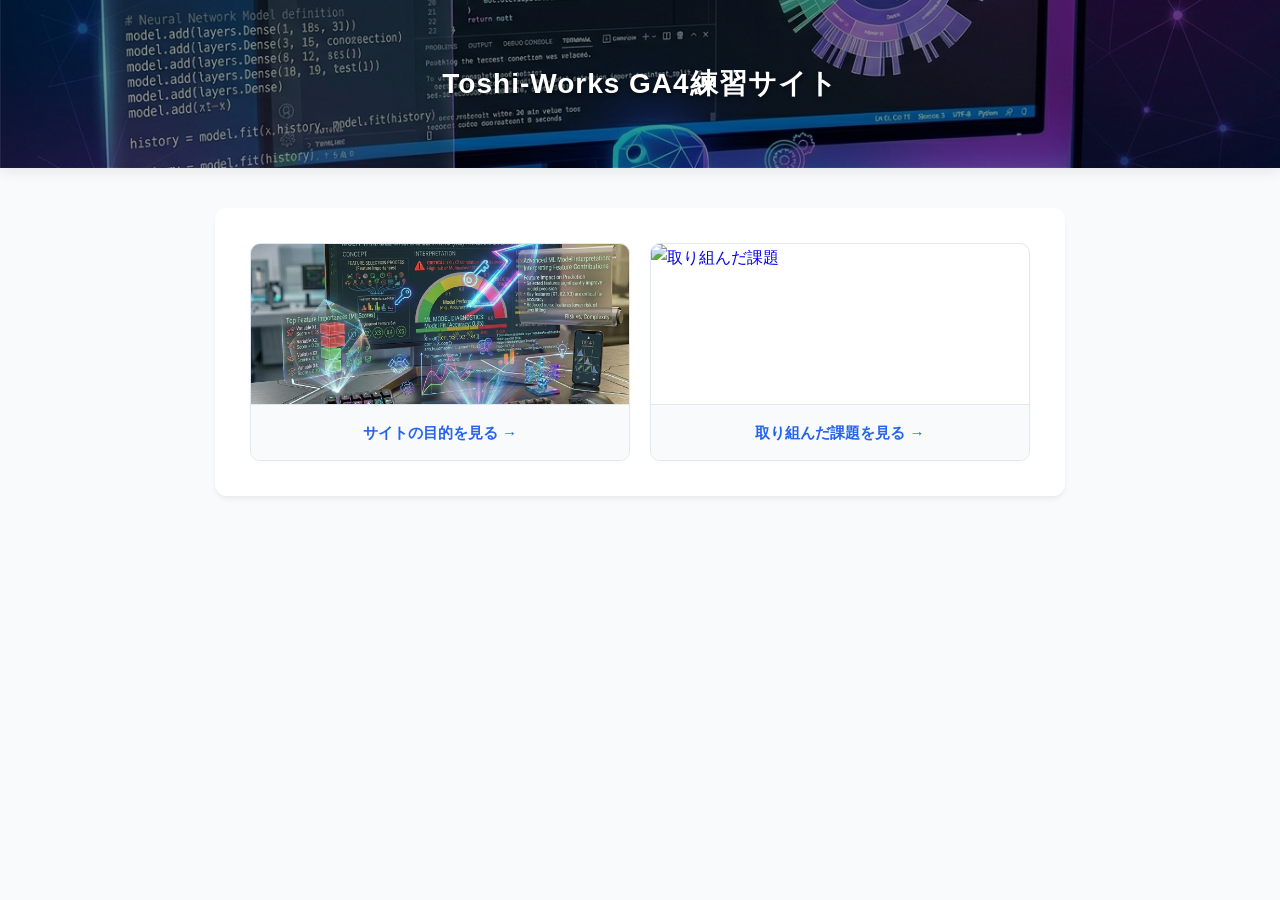
==== commit dc771c07: "修正" ====
--- a/index.html
+++ b/index.html
@@ -1,31 +1,39 @@
 <!DOCTYPE html>
 <html lang="ja">
+
 <head>
-     <!-- Google Tag Manager -->
-    <script>(function(w,d,s,l,i){w[l]=w[l]||[];w[l].push({'gtm.start':
-new Date().getTime(),event:'gtm.js'});var f=d.getElementsByTagName(s)[0],
-j=d.createElement(s),dl=l!='dataLayer'?'&l='+l:'';j.async=true;j.src=
-'https://www.googletagmanager.com/gtm.js?id='+i+dl;f.parentNode.insertBefore(j,f);
-})(window,document,'script','dataLayer','GTM-KW38LGGC');</script>
-<!-- End Google Tag Manager -->
-    <script>(function(w,d,s,l,i){w[l]=w[l]||[];w[l].push({'gtm.start':
-    new Date().getTime(),event:'gtm.js'});var f=d.getElementsByTagName(s)[0],
-    j=d.createElement(s),dl=l!='dataLayer'?'&l='+l:'';j.async=true;j.src=
-    'https://www.googletagmanager.com/gtm.js?id='+i+dl;f.parentNode.insertBefore(j,f);
-    })(window,document,'script','dataLayer','GTM-KW38LGGC');</script>
+    <!-- Google Tag Manager -->
+    <script>(function (w, d, s, l, i) {
+            w[l] = w[l] || []; w[l].push({
+                'gtm.start':
+                    new Date().getTime(), event: 'gtm.js'
+            }); var f = d.getElementsByTagName(s)[0],
+                j = d.createElement(s), dl = l != 'dataLayer' ? '&l=' + l : ''; j.async = true; j.src =
+                    'https://www.googletagmanager.com/gtm.js?id=' + i + dl; f.parentNode.insertBefore(j, f);
+        })(window, document, 'script', 'dataLayer', 'GTM-KW38LGGC');</script>
+    <!-- End Google Tag Manager -->
+    <script>(function (w, d, s, l, i) {
+            w[l] = w[l] || []; w[l].push({
+                'gtm.start':
+                    new Date().getTime(), event: 'gtm.js'
+            }); var f = d.getElementsByTagName(s)[0],
+                j = d.createElement(s), dl = l != 'dataLayer' ? '&l=' + l : ''; j.async = true; j.src =
+                    'https://www.googletagmanager.com/gtm.js?id=' + i + dl; f.parentNode.insertBefore(j, f);
+        })(window, document, 'script', 'dataLayer', 'GTM-KW38LGGC');</script>
     <meta charset="UTF-8">
     <meta name="viewport" content="width=device-width, initial-scale=1.0">
     <title>Toshi-Works GA4練習サイト</title>
     <link rel="stylesheet" href="style.css">
     <script async src="https://www.googletagmanager.com/gtag/js?id=G-W32CDC7PDS"></script>
 </head>
+
 <body>
-     <!-- Google Tag Manager (noscript) -->
-<noscript><iframe src="https://www.googletagmanager.com/ns.html?id=GTM-KW38LGGC"
-height="0" width="0" style="display:none;visibility:hidden"></iframe></noscript>
-<!-- End Google Tag Manager (noscript) -->
-    <noscript><iframe src="https://www.googletagmanager.com/ns.html?id=GTM-KW38LGGC"
-    height="0" width="0" style="display:none;visibility:hidden"></iframe></noscript>
+    <!-- Google Tag Manager (noscript) -->
+    <noscript><iframe src="https://www.googletagmanager.com/ns.html?id=GTM-KW38LGGC" height="0" width="0"
+            style="display:none;visibility:hidden"></iframe></noscript>
+    <!-- End Google Tag Manager (noscript) -->
+    <noscript><iframe src="https://www.googletagmanager.com/ns.html?id=GTM-KW38LGGC" height="0" width="0"
+            style="display:none;visibility:hidden"></iframe></noscript>
     <header>
         <h1>Toshi-Works GA4練習サイト</h1>
     </header>
@@ -34,7 +42,7 @@
 
         <div class="section-box">
             <div class="content-flex-container">
-                
+
                 <a href="about.html" class="content-card-link">
                     <div class="content-card-img-box">
                         <img src="images/site.PNG" alt="サイトの目的" class="content-card-img">
@@ -53,4 +61,4 @@
                     </div>
                 </a>
 
-            </div>
+            </div>
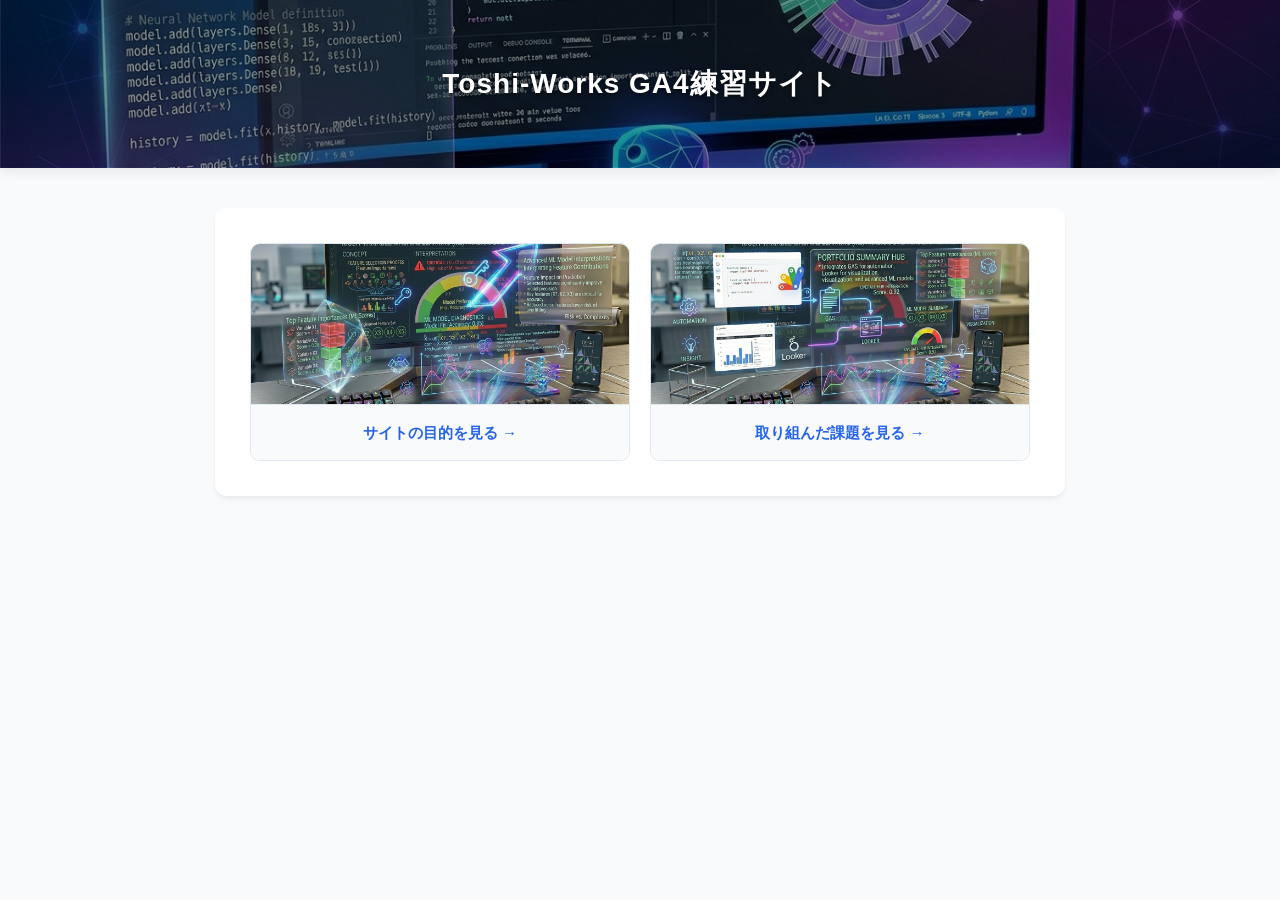
==== commit 8d2ad5d1: "修正" ====
--- a/index.html
+++ b/index.html
@@ -54,7 +54,7 @@
 
                 <a href="works.html" class="content-card-link">
                     <div class="content-card-img-box">
-                        <img src="images/challenge.PMG" alt="取り組んだ課題" class="content-card-img">
+                        <img src="images/challenge.PNG" alt="取り組んだ課題" class="content-card-img">
                     </div>
                     <div class="content-card-text" style="font-weight: bold; color: #2563eb;">
                         取り組んだ課題を見る →
